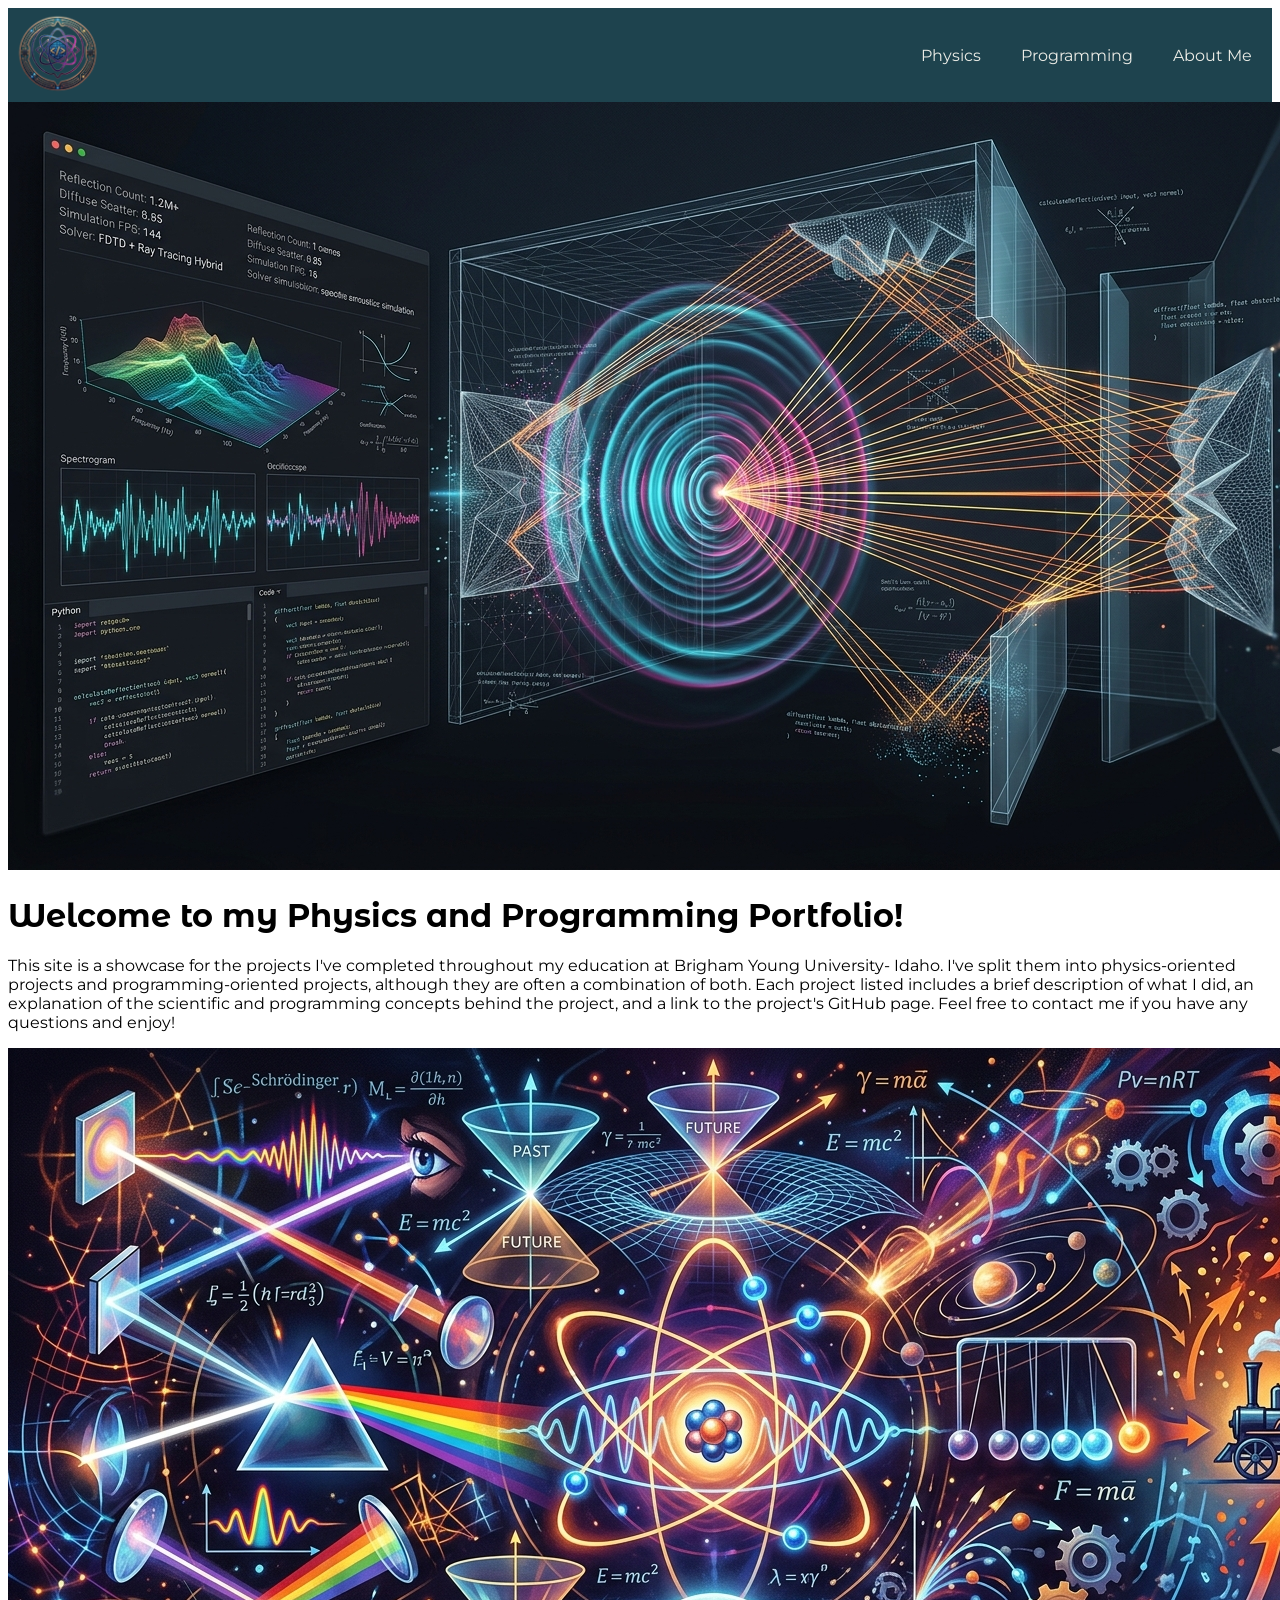
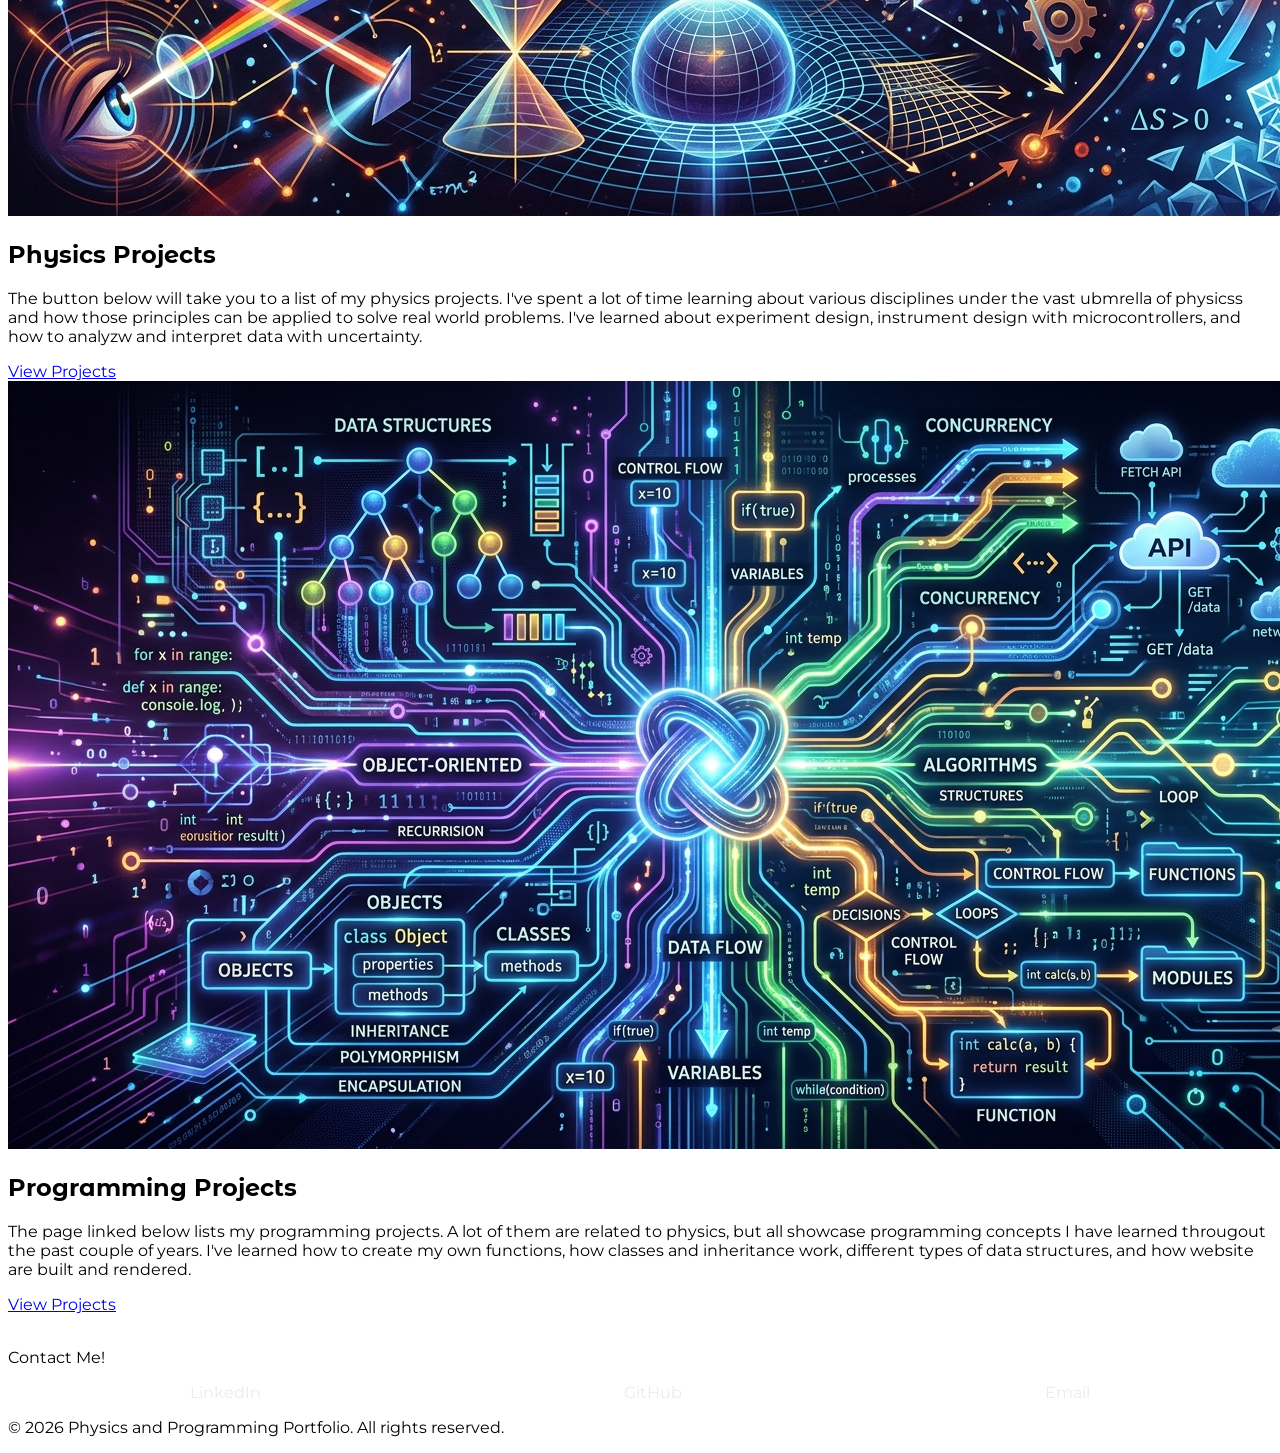
==== index.html @ fa6ace72 "Added stylesheet and structural fixes to homepage." ====
<!DOCTYPE html>
<html lang="en">
<head>
    <meta charset="UTF-8">
    <meta name="viewport" content="width=device-width, initial-scale=1.0">
    <title>Physics and Programming Portfolio</title>
    <link rel="stylesheet" href="styles/styles.css">
    <link rel="icon" type="image/png" href="images/logo-transparent.png">
</head>
<body>
<header>
<a href="/" id="icon-link">
    <img src="images/logo-transparent.png" alt="Logo" class="logo">
</a> 
    <nav>
        <a href="physics.html">Physics</a>
        <a href="programming.html">Programming</a>
        <a href="/">About Me</a>
    </nav>

</header>
<main>
    <div id="hero-section">
        <img src="images/hero-image.png" alt="Hero Image">
        <h1>Welcome to my Physics and Programming Portfolio!</h1>
        <p>
            This site is a showcase for the projects I've completed
            throughout my education at Brigham Young University-
            Idaho. I've split them into physics-oriented projects
            and programming-oriented projects, although they are
            often a combination of both. Each project listed includes
            a brief description of what I did, an explanation of the 
            scientific and programming concepts behind the project,
            and a link to the project's GitHub page. Feel free to
            contact me if you have any questions and enjoy!
        </p>
    </div>
    <div id="physics-section" class="project-section">
        <img src="images/physics-image.png" alt="Physics">
        <h2>Physics Projects</h2>
        <p>
            The button below will take you to a list of my physics projects.
            I've spent a lot of time learning about various disciplines
            under the vast ubmrella of physicss and how those principles
            can be applied to solve real world problems. I've learned 
            about experiment design, instrument design with microcontrollers,
            and how to analyzw and interpret data with uncertainty.
        </p>
        <a href="physics.html">View Projects</a>
    </div>
    <div id="programming-section" class="project-section">
        <img src="images/programming-image.png" alt="Programming">
        <h2>Programming Projects</h2>
        <p>
            The page linked below lists my programming projects. 
            A lot of them are related to physics, but all showcase
            programming concepts I have learned througout the past
            couple of years. I've learned how to create my own functions,
            how classes and inheritance work, different types of data
            structures, and how website are built and rendered.
        </p>
        <a href="programming.html">View Projects</a>
    </div>
</main>
<footer>
    <img href="images/logo-landscape-transparent.png" class="logo">
    <p>Contact Me!</p>
    <nav>
        <a href="https://www.linkedin.com/in/karwinns10 ">LinkedIn</a>
        <a href="https://github.com/karinawinn">GitHub</a>
        <a href="mailto:karinawinn@icloud.com">Email</a>
    </nav>
    <p>&copy; 2026 Physics and Programming Portfolio. All rights reserved.</p>
</footer>
</body>
</html>
---- styles/styles.css ----
@import url('https://fonts.googleapis.com/css2?family=Montserrat+Alternates:ital,wght@0,100;0,200;0,300;0,400;0,500;0,600;0,700;0,800;0,900;1,100;1,200;1,300;1,400;1,500;1,600;1,700;1,800;1,900&family=Montserrat:ital,wght@0,100..900;1,100..900&display=swap');
:root{
    --primary:#1E434E;
    --secondary:#56B0DE;
    --accent-1:#A031B3;
    --accent-2:#EBECE6;
    --standard-text:var(--primary);
    --colored-text-background:var(--secondary);
    --colored-background-text:var(--accent-2);
    --nav-background:var(--primary);
    --nav-hover:var(--accent-1);
    --nav-text:var(--accent-2);
    --heading-font:"Montserrat Alternates",Verdana;
    --text-font:"Montserrat", Tahoma;
}
h1,h2{
    font-family:var(--heading-font);
}
p,a{
    font-family:var(--text-font)
}
header{
    background-color:var(--nav-background);
    color:var(--colored-background-text);
    display:grid;
    grid-template-columns:100px 1fr auto;
    width:100%;
}
.logo{
    width:100px;
}
nav{
    display:flex;
    grid-column-start:3;
    grid-column-end:4;
    justify-content: space-around;
}
nav a{
    text-decoration: none;
    color:var(--colored-background-text);
    place-content:center;
    text-align:center;
    padding-left:20px;
    padding-right:20px;
}
nav a:hover{
    background-color:var(--nav-hover)
}
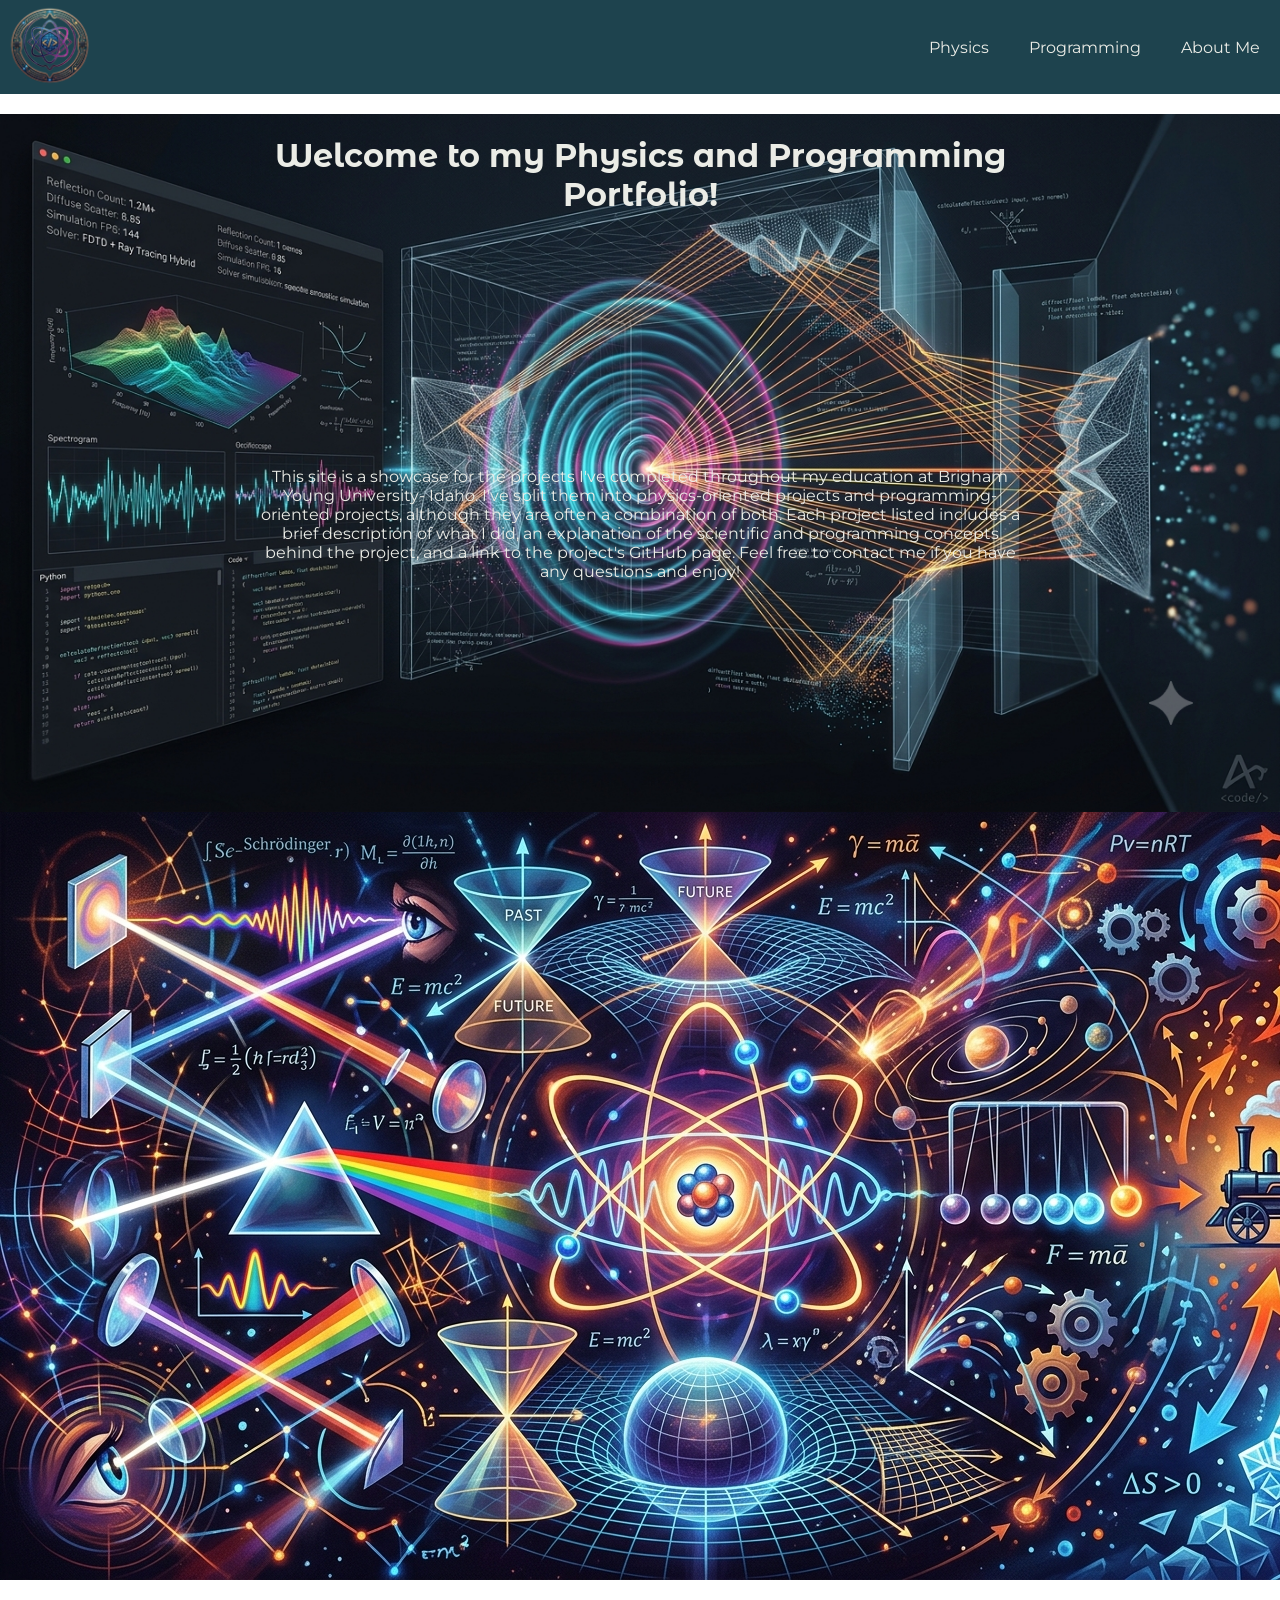
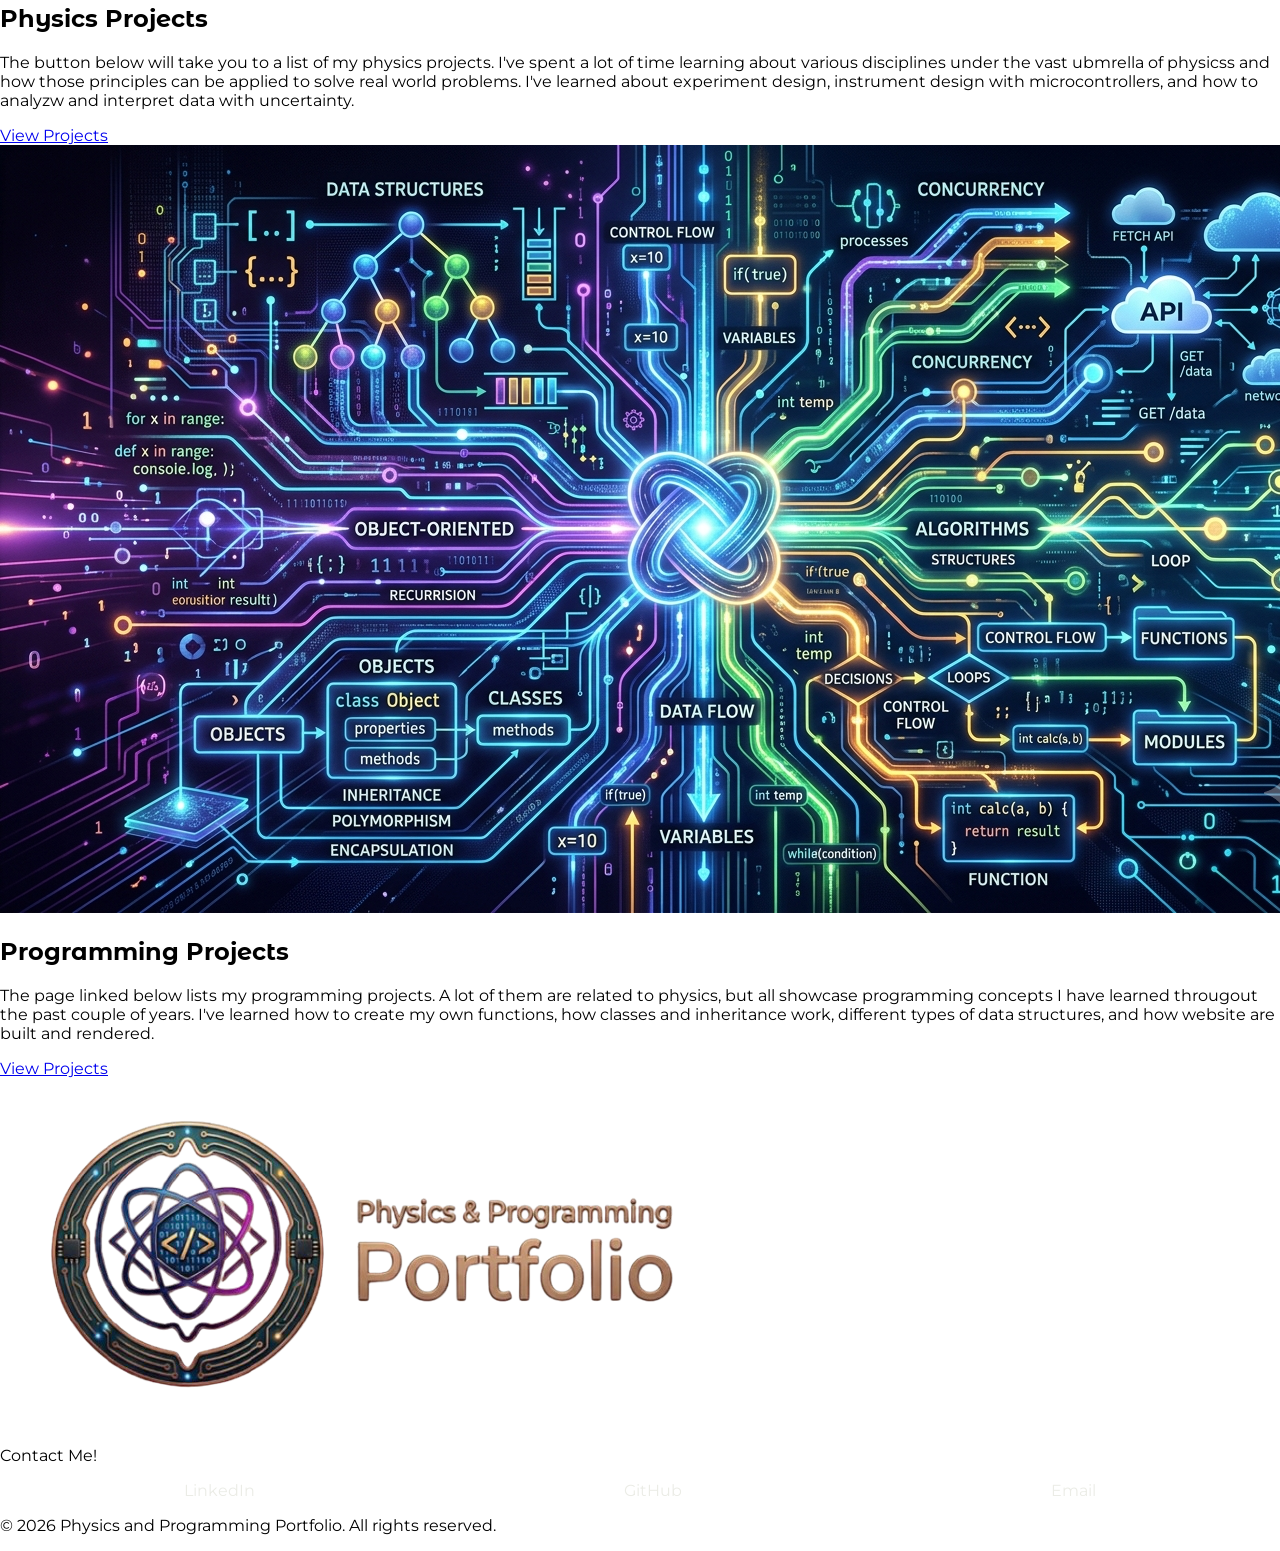
==== commit 578a73de: "Fixed structure" ====
--- a/index.html
+++ b/index.html
@@ -63,7 +63,7 @@
     </div>
 </main>
 <footer>
-    <img href="images/logo-landscape-transparent.png" class="logo">
+    <img src="images/logo-landscape-transparent.png" class="logo-footer">
     <p>Contact Me!</p>
     <nav>
         <a href="https://www.linkedin.com/in/karwinns10 ">LinkedIn</a>
--- a/styles/styles.css
+++ b/styles/styles.css
@@ -18,6 +18,9 @@
 }
 p,a{
     font-family:var(--text-font)
+}
+body{
+ margin: 0px;
 }
 header{
     background-color:var(--nav-background);
@@ -45,4 +48,27 @@
 }
 nav a:hover{
     background-color:var(--nav-hover)
-}+}
+#hero-section{
+    display:grid;
+    grid-template-columns:1fr 3fr 1fr;
+    margin-top:20px;
+    margin-left:0;
+    text-align:center;
+}
+#hero-section img{
+    grid-row:1/3;
+    grid-column:1/4;
+    width:100%;
+}
+#hero-section h1{
+    grid-row:1/2;
+    grid-column:2/3;
+    order:1;
+    color:var(--colored-background-text);
+}
+#hero-section p{
+    grid-row:2/3;
+    grid-column:2/3;
+    color:var(--colored-background-text);
+}
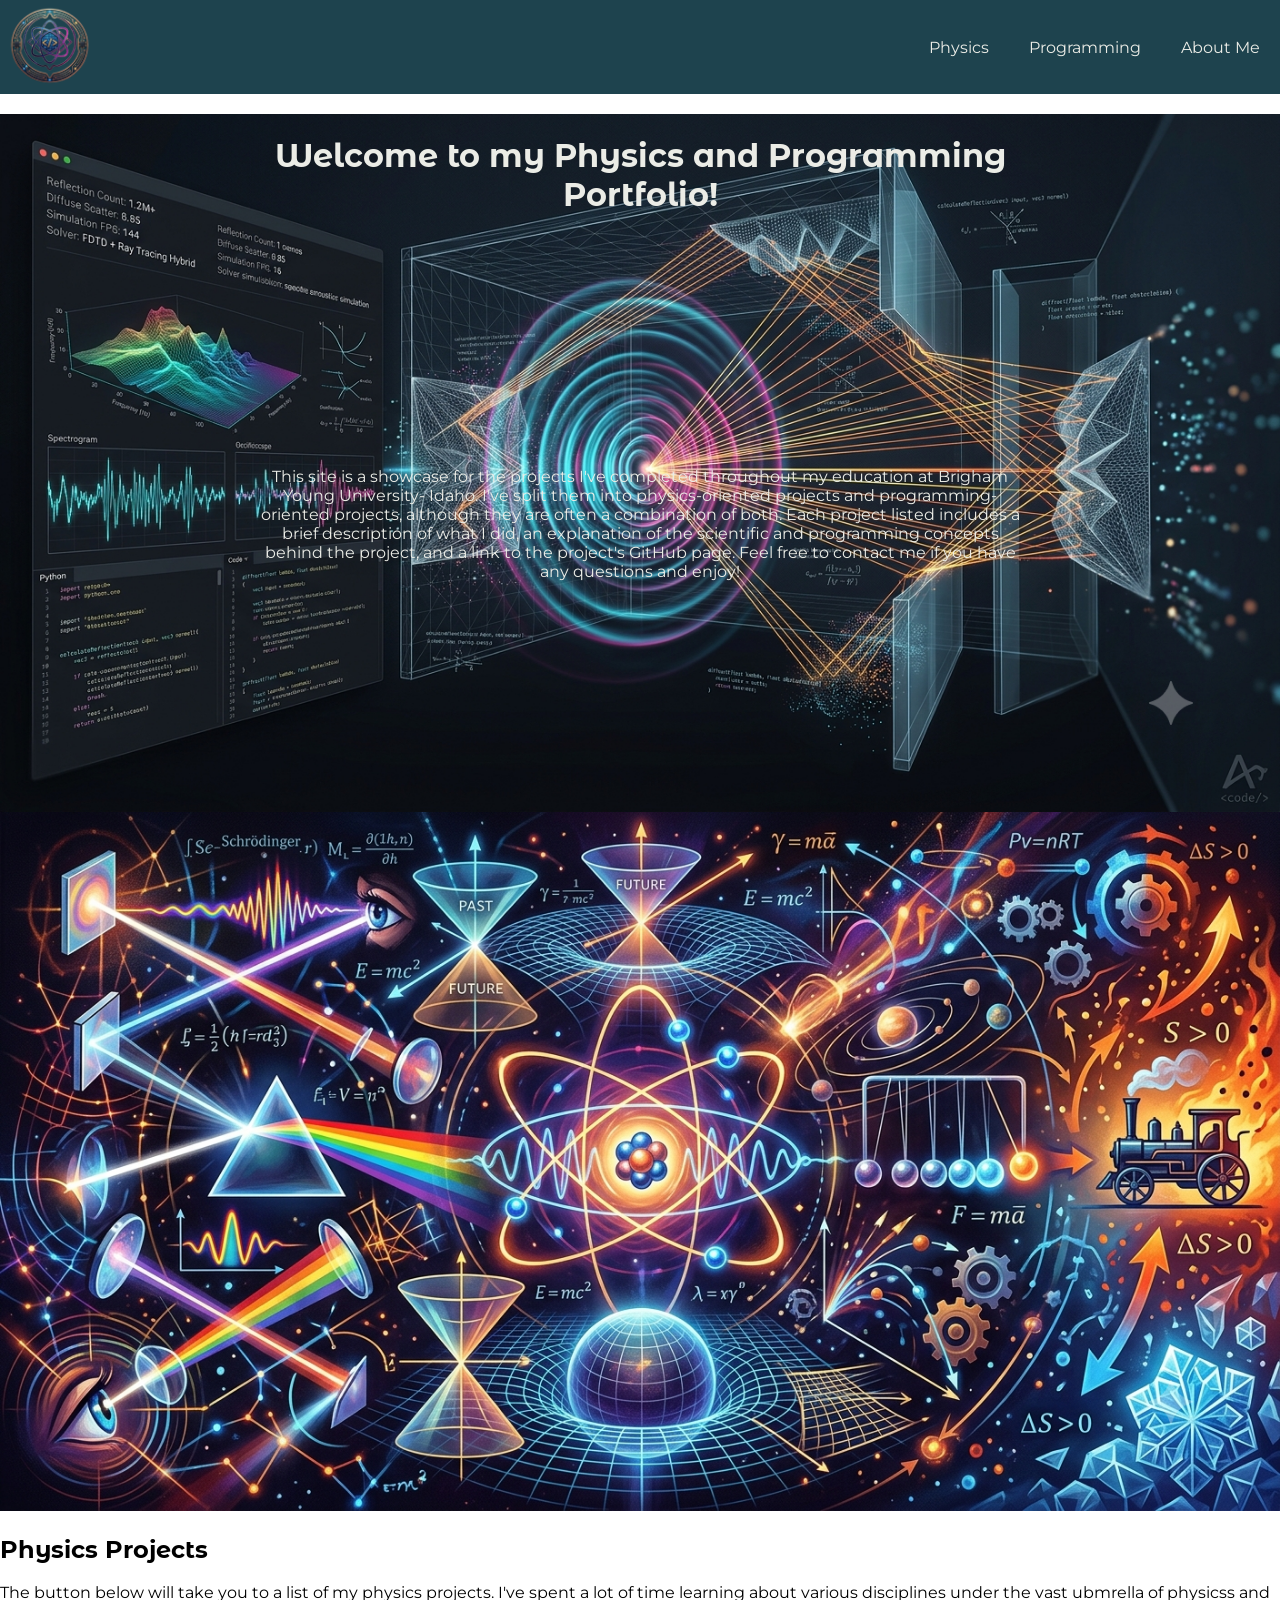
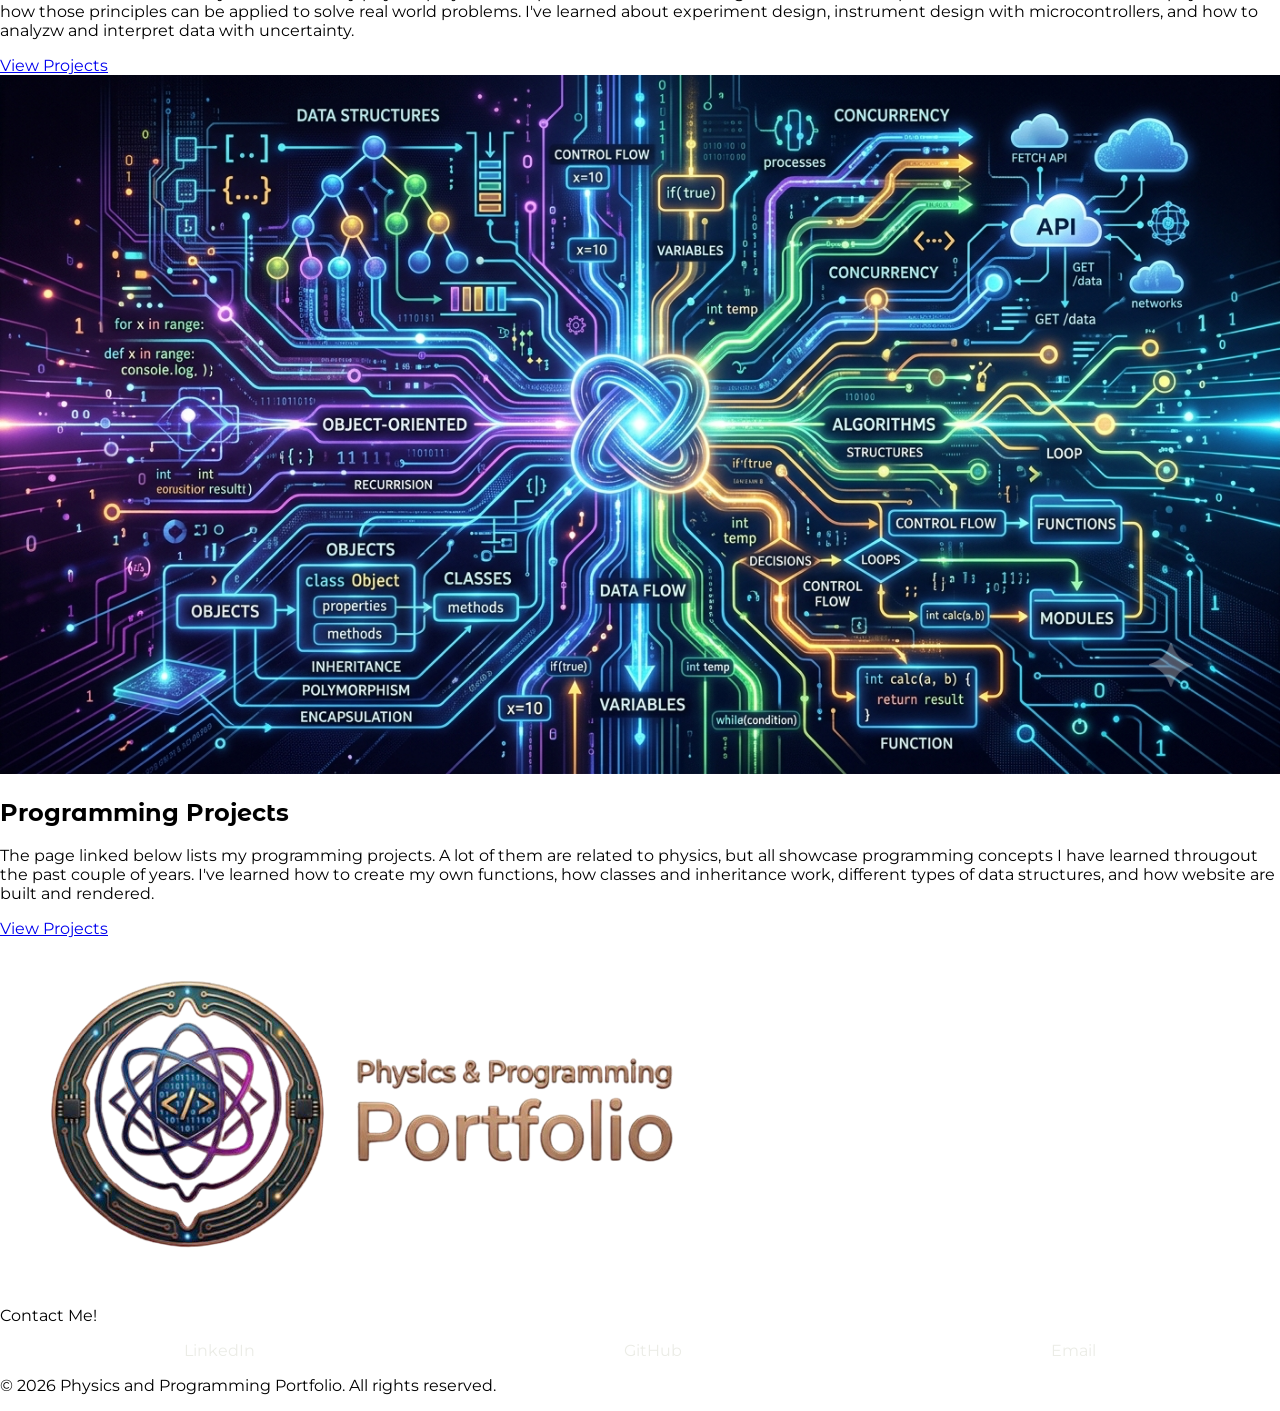
==== commit 05c47e57: "Changed structure of projects area" ====
--- a/index.html
+++ b/index.html
@@ -35,6 +35,7 @@
             contact me if you have any questions and enjoy!
         </p>
     </div>
+    <div id="project-section">
     <div id="physics-section" class="project-section">
         <img src="images/physics-image.png" alt="Physics">
         <h2>Physics Projects</h2>
@@ -61,6 +62,7 @@
         </p>
         <a href="programming.html">View Projects</a>
     </div>
+    </div>
 </main>
 <footer>
     <img src="images/logo-landscape-transparent.png" class="logo-footer">
--- a/styles/styles.css
+++ b/styles/styles.css
@@ -72,3 +72,9 @@
     grid-column:2/3;
     color:var(--colored-background-text);
 }
+.project-section{
+    width:100%;
+}
+.project-section img{
+    width:100%;
+}
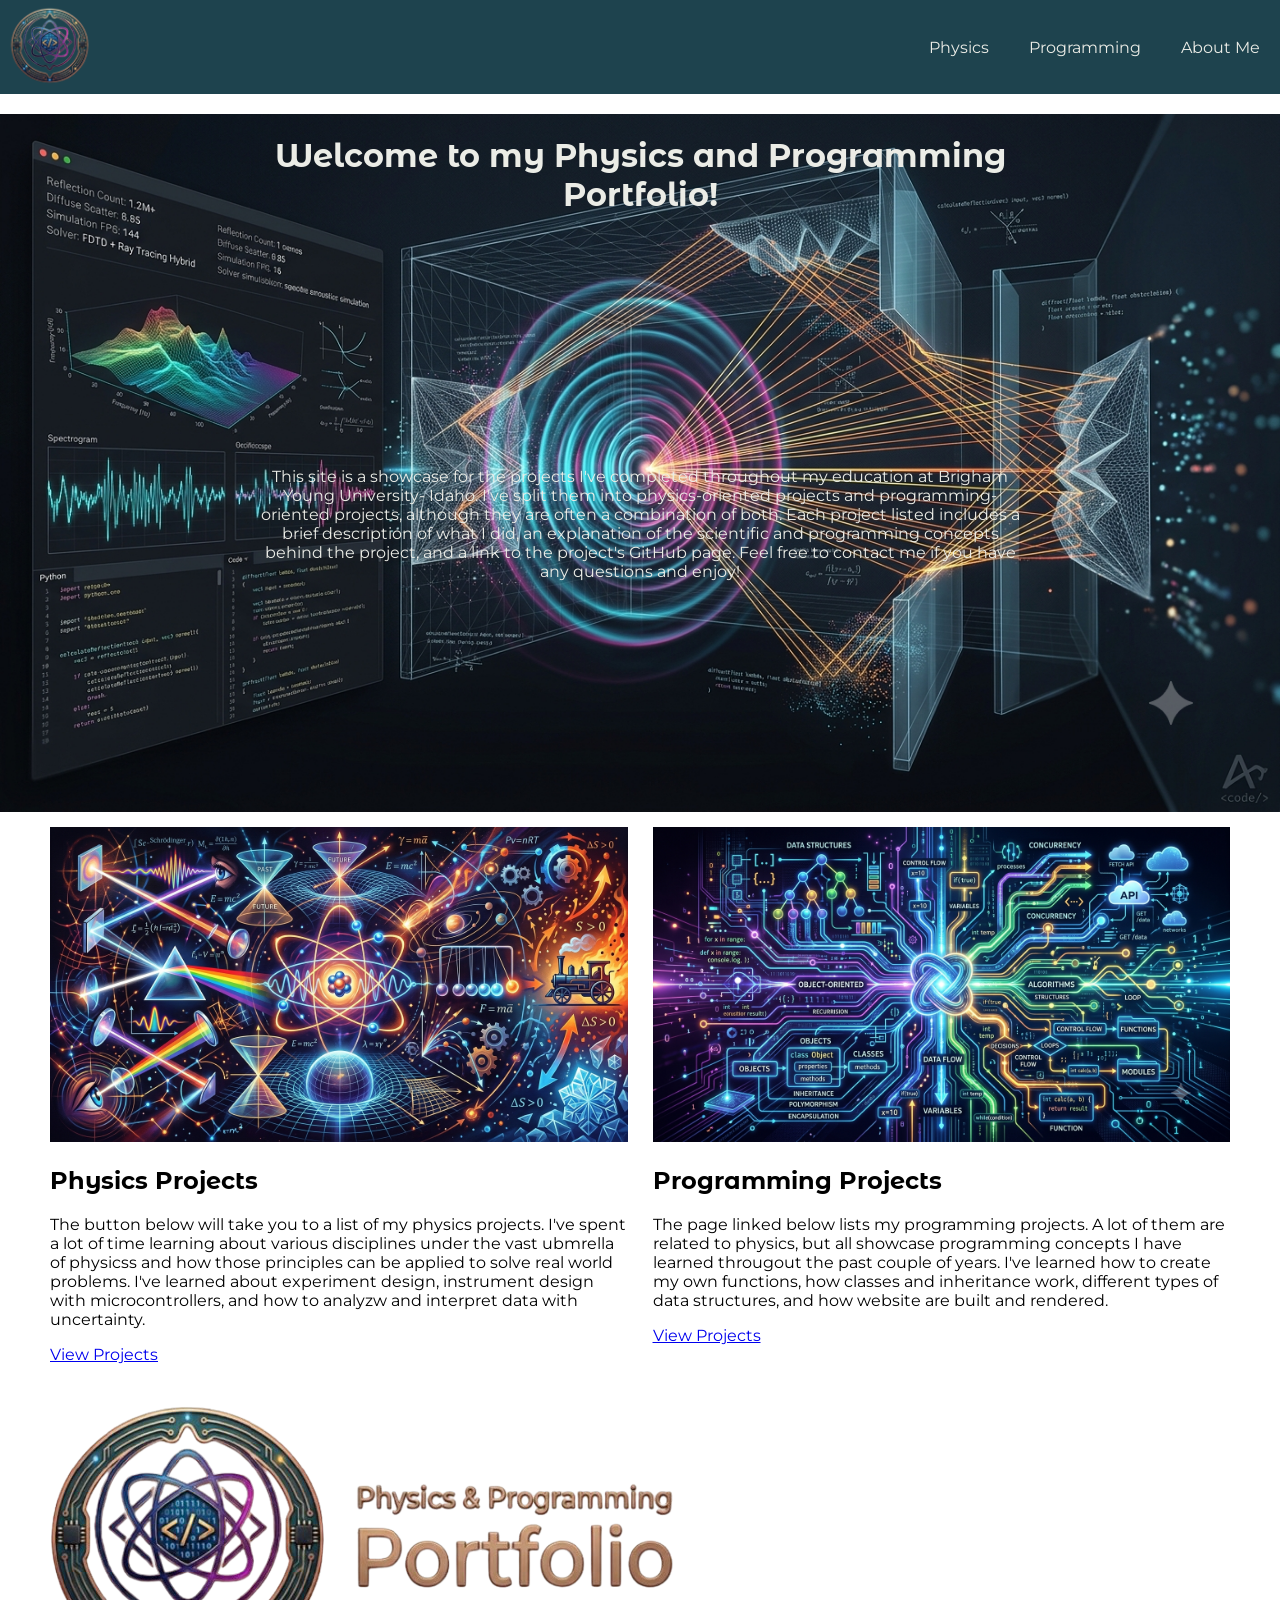
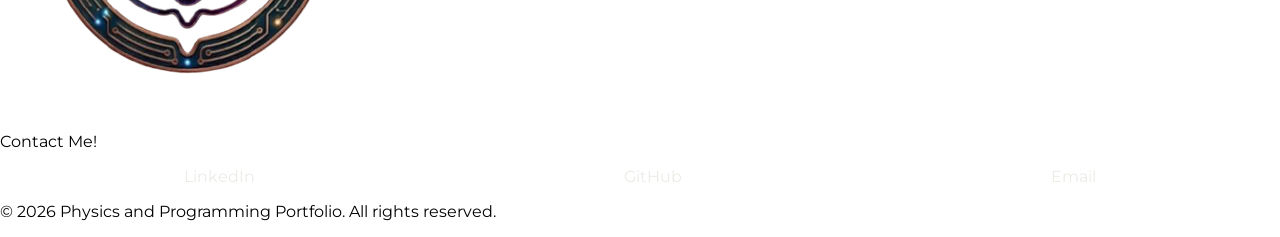
==== commit d49e73a2: "Added more styles and modified html structure." ====
--- a/index.html
+++ b/index.html
@@ -38,6 +38,7 @@
     <div id="project-section">
     <div id="physics-section" class="project-section">
         <img src="images/physics-image.png" alt="Physics">
+        <div class="text">
         <h2>Physics Projects</h2>
         <p>
             The button below will take you to a list of my physics projects.
@@ -48,9 +49,11 @@
             and how to analyzw and interpret data with uncertainty.
         </p>
         <a href="physics.html">View Projects</a>
+        </div>
     </div>
     <div id="programming-section" class="project-section">
         <img src="images/programming-image.png" alt="Programming">
+        <div class="text"></div>
         <h2>Programming Projects</h2>
         <p>
             The page linked below lists my programming projects. 
@@ -61,6 +64,7 @@
             structures, and how website are built and rendered.
         </p>
         <a href="programming.html">View Projects</a>
+        </div>
     </div>
     </div>
 </main>
--- a/styles/styles.css
+++ b/styles/styles.css
@@ -72,6 +72,14 @@
     grid-column:2/3;
     color:var(--colored-background-text);
 }
+#project-section{
+    display:grid;
+    grid-template-columns: 1fr 1fr;
+    grid-gap:25px;
+    margin-left:50px;
+    margin-right:50px;
+    margin-top:15px;
+}
 .project-section{
     width:100%;
 }
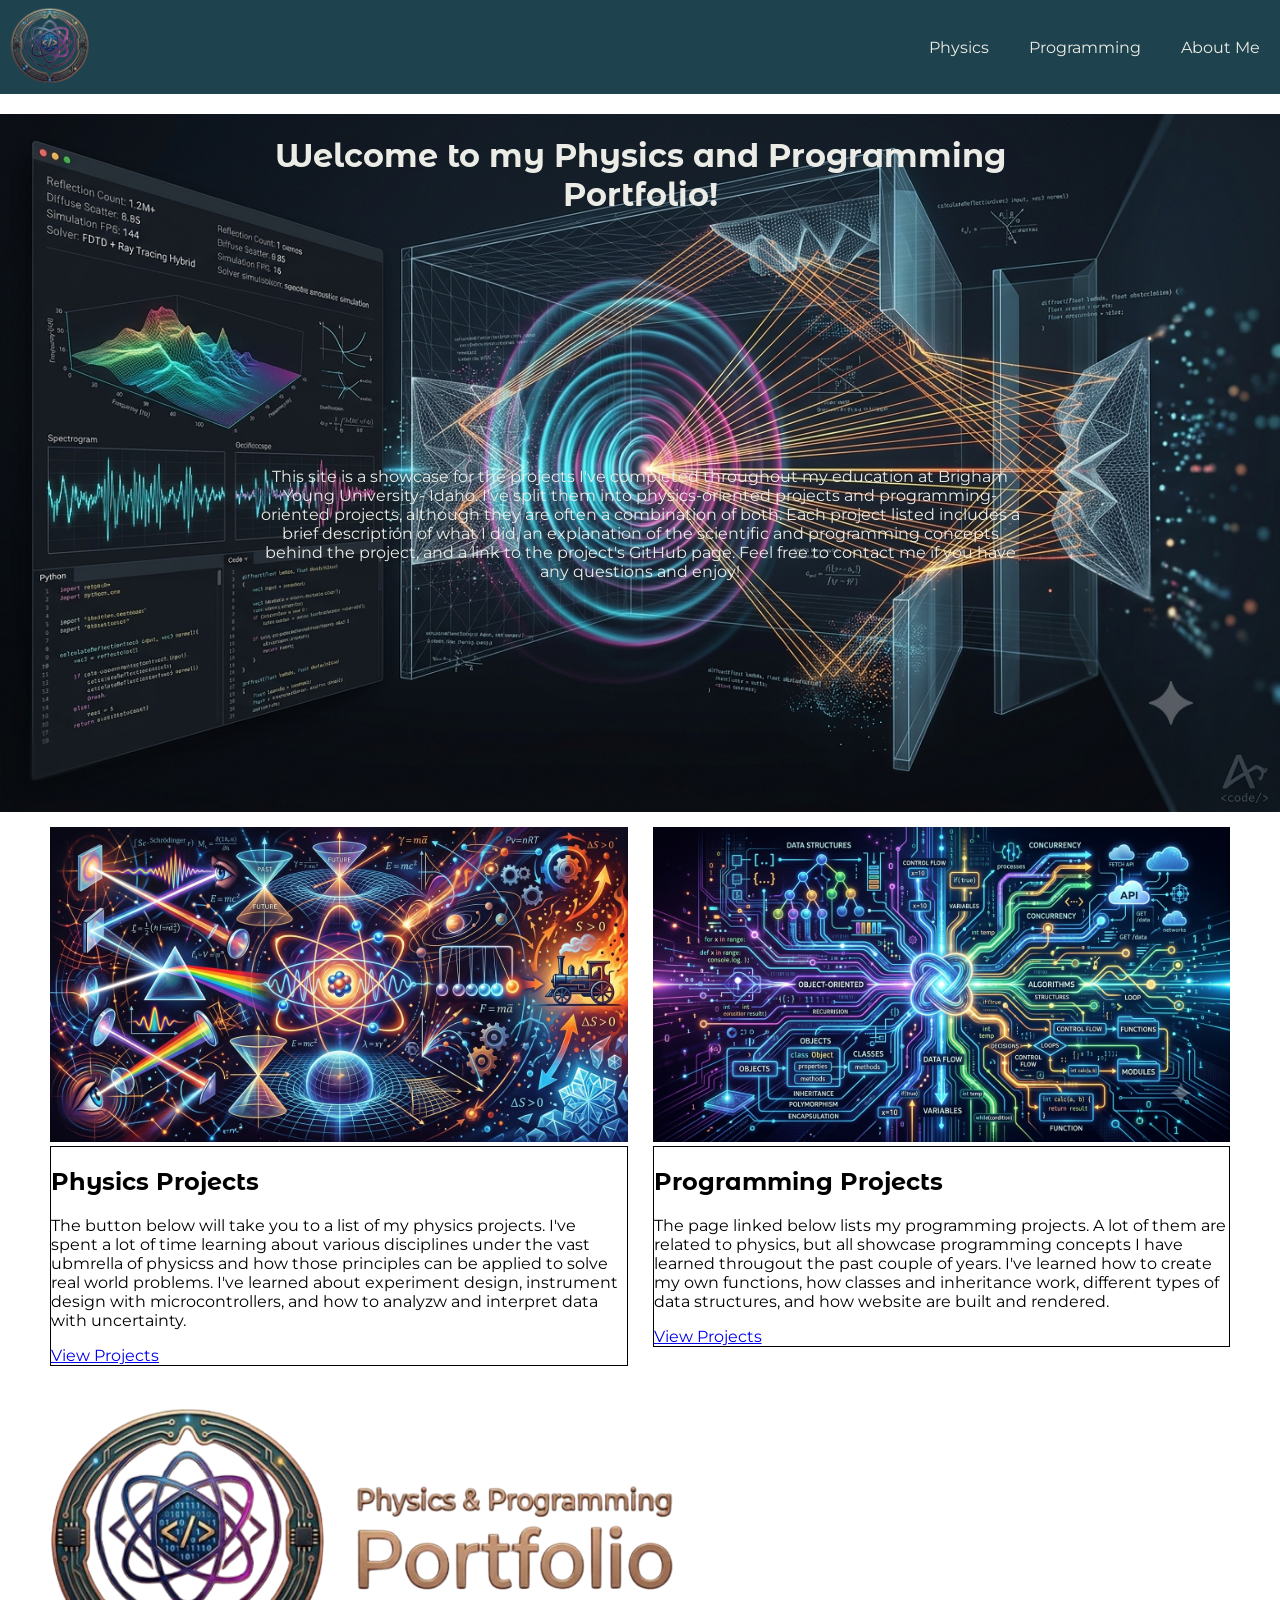
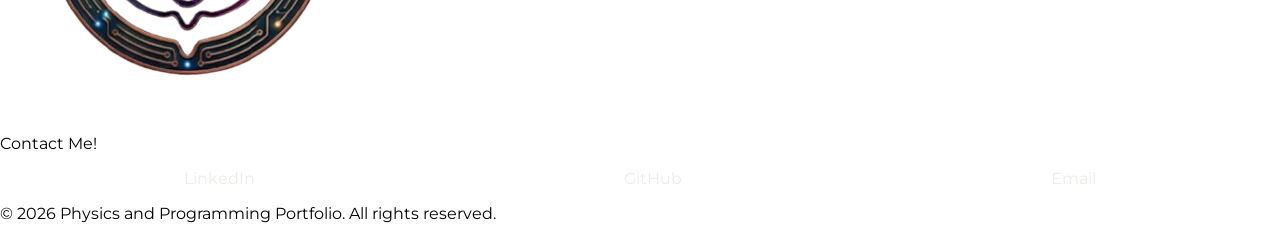
==== commit bcd4225c: "Fixed html mistake" ====
--- a/index.html
+++ b/index.html
@@ -53,7 +53,7 @@
     </div>
     <div id="programming-section" class="project-section">
         <img src="images/programming-image.png" alt="Programming">
-        <div class="text"></div>
+        <div class="text">
         <h2>Programming Projects</h2>
         <p>
             The page linked below lists my programming projects. 
--- a/styles/styles.css
+++ b/styles/styles.css
@@ -85,4 +85,7 @@
 }
 .project-section img{
     width:100%;
+}
+.text{
+    border: solid black 1px;
 }
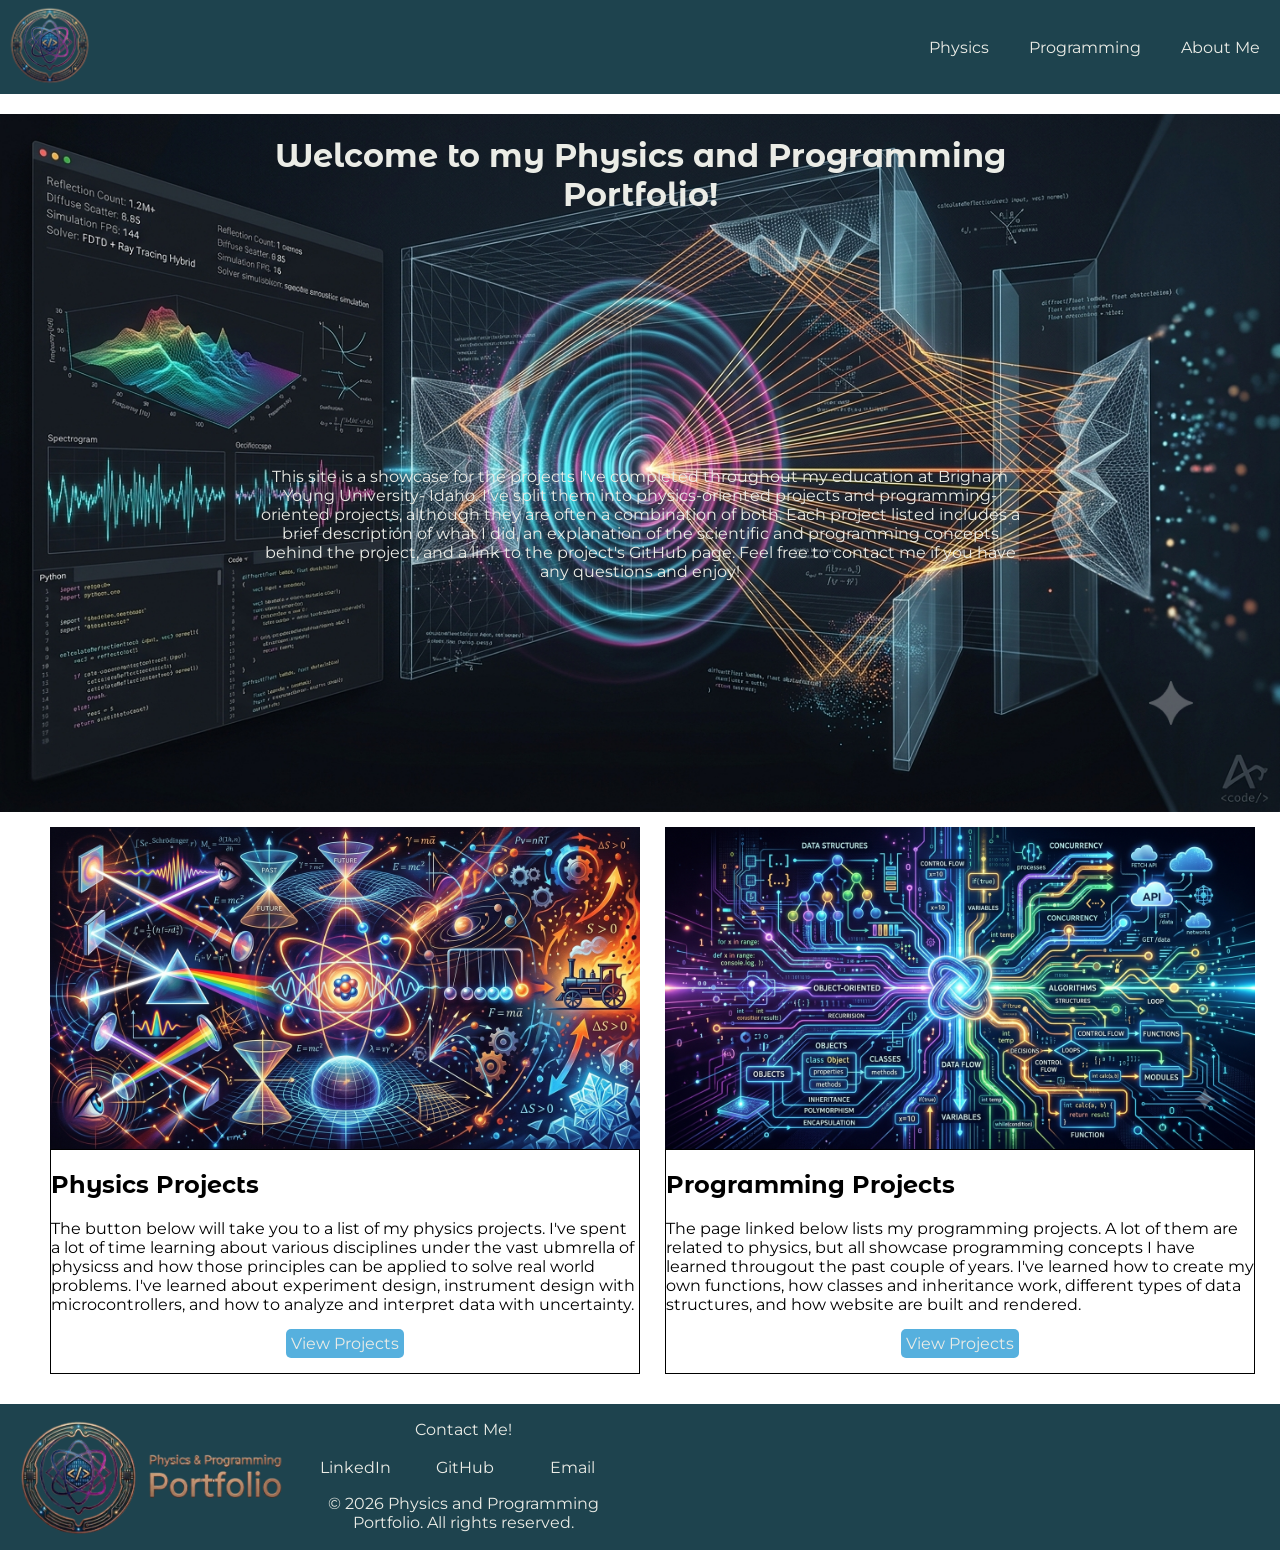
==== commit a0c4cbe1: "Continued homepage styling Homepage styling has been updated, and some structural changes have been " ====
--- a/index.html
+++ b/index.html
@@ -36,26 +36,22 @@
         </p>
     </div>
     <div id="project-section">
-    <div id="physics-section" class="project-section">
-        <img src="images/physics-image.png" alt="Physics">
-        <div class="text">
-        <h2>Physics Projects</h2>
-        <p>
+        <img src="images/physics-image.png" alt="Physics" class="physics">
+        <h2 class="physics">Physics Projects</h2>
+        <p class="physics">
             The button below will take you to a list of my physics projects.
             I've spent a lot of time learning about various disciplines
             under the vast ubmrella of physicss and how those principles
             can be applied to solve real world problems. I've learned 
             about experiment design, instrument design with microcontrollers,
-            and how to analyzw and interpret data with uncertainty.
+            and how to analyze and interpret data with uncertainty.
         </p>
-        <a href="physics.html">View Projects</a>
+        <div class="physics">
+        <a class="physics" href="physics.html">View Projects</a>
         </div>
-    </div>
-    <div id="programming-section" class="project-section">
-        <img src="images/programming-image.png" alt="Programming">
-        <div class="text">
-        <h2>Programming Projects</h2>
-        <p>
+        <img class="programming" src="images/programming-image.png" alt="Programming">
+        <h2 class="programming">Programming Projects</h2>
+        <p class="programming">
             The page linked below lists my programming projects. 
             A lot of them are related to physics, but all showcase
             programming concepts I have learned througout the past
@@ -63,9 +59,9 @@
             how classes and inheritance work, different types of data
             structures, and how website are built and rendered.
         </p>
-        <a href="programming.html">View Projects</a>
-        </div>
-    </div>
+        <div class="programming"><a class="programming" href="programming.html">View Projects</a></div>
+        
+
     </div>
 </main>
 <footer>
@@ -76,7 +72,7 @@
         <a href="https://github.com/karinawinn">GitHub</a>
         <a href="mailto:karinawinn@icloud.com">Email</a>
     </nav>
-    <p>&copy; 2026 Physics and Programming Portfolio. All rights reserved.</p>
+    <p id="copy">&copy; 2026 Physics and Programming Portfolio. All rights reserved.</p>
 </footer>
 </body>
 </html>
--- a/styles/styles.css
+++ b/styles/styles.css
@@ -21,6 +21,8 @@
 }
 body{
  margin: 0px;
+ padding:0px;
+ width:100%;
 }
 header{
     background-color:var(--nav-background);
@@ -71,21 +73,86 @@
     grid-row:2/3;
     grid-column:2/3;
     color:var(--colored-background-text);
+    
 }
 #project-section{
     display:grid;
-    grid-template-columns: 1fr 1fr;
-    grid-gap:25px;
+    column-gap:25px;
     margin-left:50px;
     margin-right:50px;
     margin-top:15px;
+    align-items:stretch;
+    grid-template-columns:50% 50%;
 }
-.project-section{
+#project-section img{
     width:100%;
+    grid-row:1/2;
 }
-.project-section img{
+#project-section h2{
+    grid-row:2/3;
+    margin:0px;
+    border:solid black 1px;
+    border-bottom:none;
+    padding-top:20px;
+}
+#project-section p{
+    grid-row:3/4;
+    border:solid black 1px;
+    border-bottom:none;
+    border-top:none;
+    margin:0px;
+    padding-top:20px;
+}
+#project-section div{
+    border:solid black 1px;
+    margin:0px;
+    border-top:none;
+    padding-top:20px;
+    text-align:center;
+    padding-bottom:20px;
+}
+#project-section a{
+    grid-row:4/5;
+    place-self:center;
+    text-decoration:none;
+    color:var(--colored-background-text);
+    background-color: var(--colored-text-background);
+    padding:5px;
+    border-radius:5px;
+}
+.physics{
+    grid-column:1/2;
+}
+.programming{
+    grid-column:2/3;
+
+}
+.programming h2{
+    border-bottom:none;
+}
+footer{
+    background-color: var(--nav-background);
+    display:grid;
     width:100%;
+    grid-template-columns:300px 1fr 1fr 1fr;
+    color:var(--colored-background-text);
+    margin-top:30px;
 }
-.text{
-    border: solid black 1px;
+footer img{
+    width:100%;
+    grid-row:1/4;
+}
+footer nav{
+    grid-column:2/3;
+    grid-row:2/3;
+}
+footer nav a{
+    box-sizing:border-box;
+    width: 100%;
+}
+footer p{
+    text-align:center;
+}
+#copy{
+    grid-column:2/3;
 }
